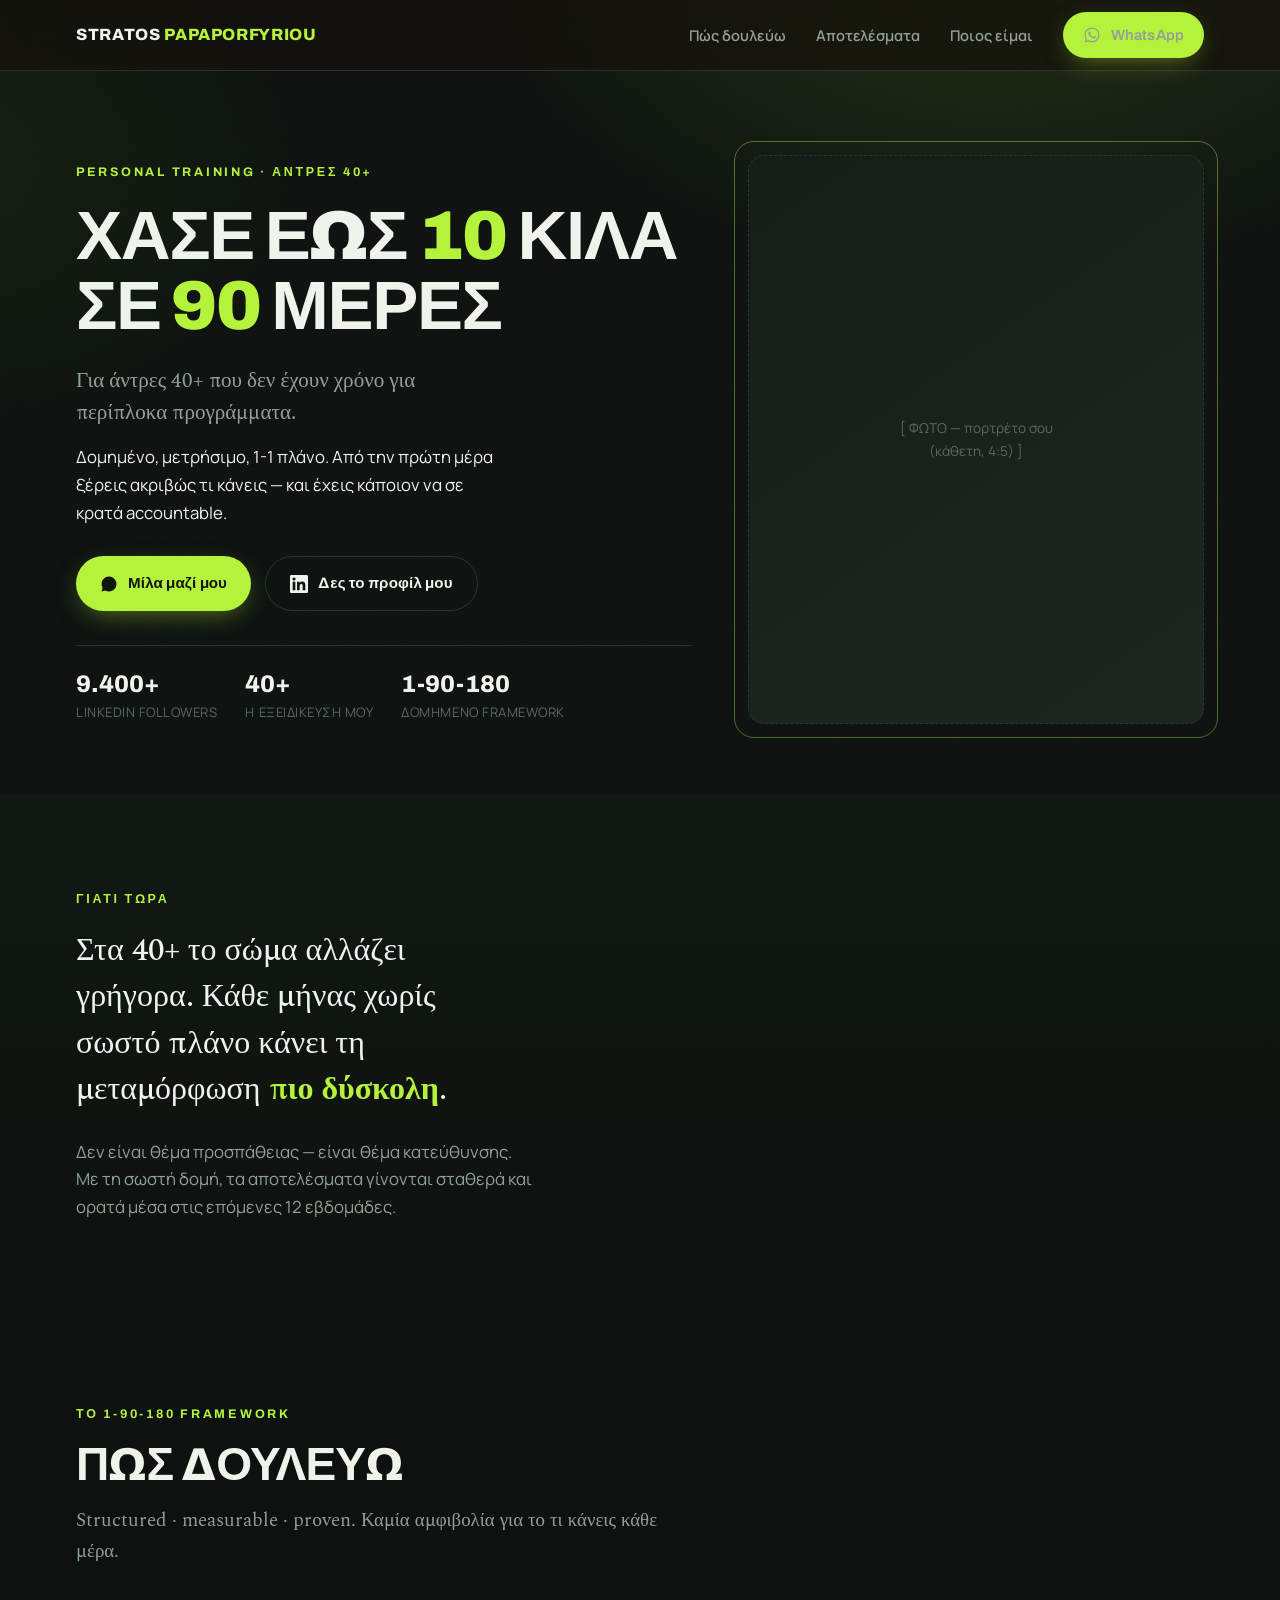
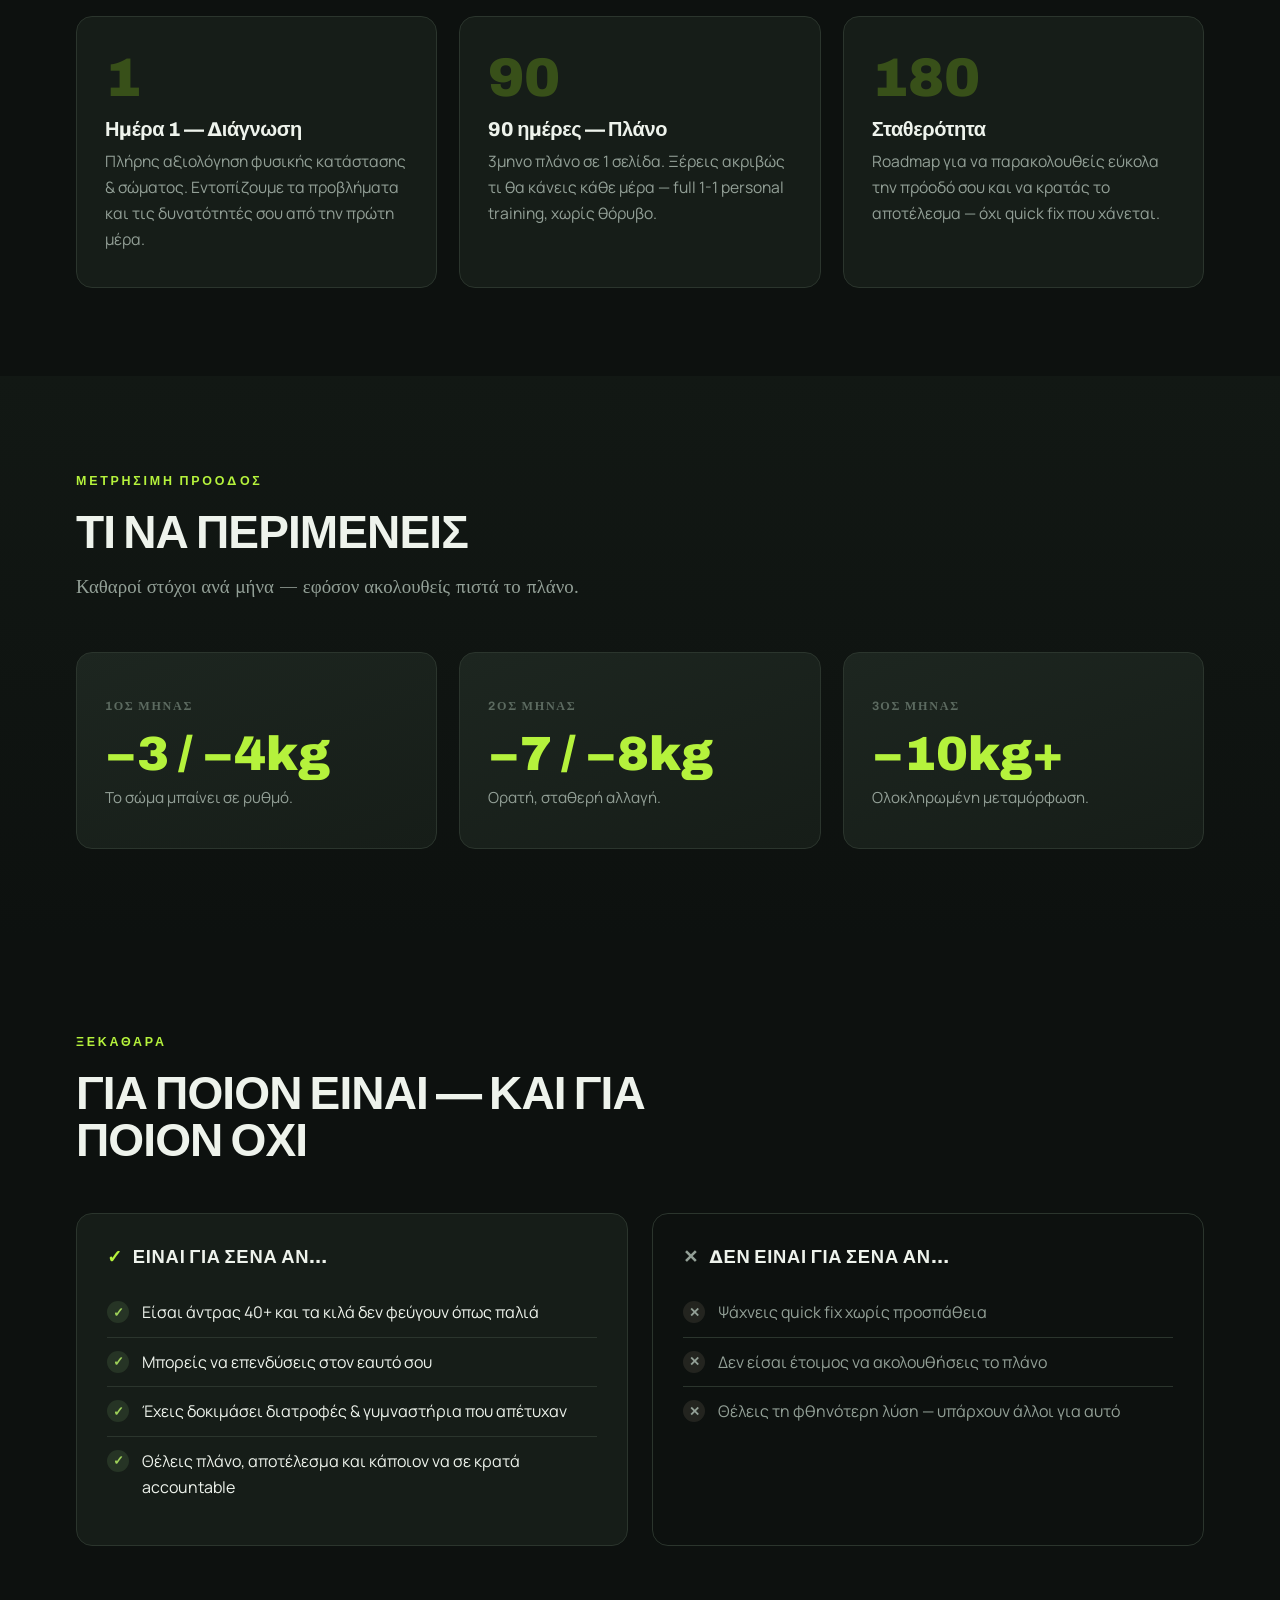
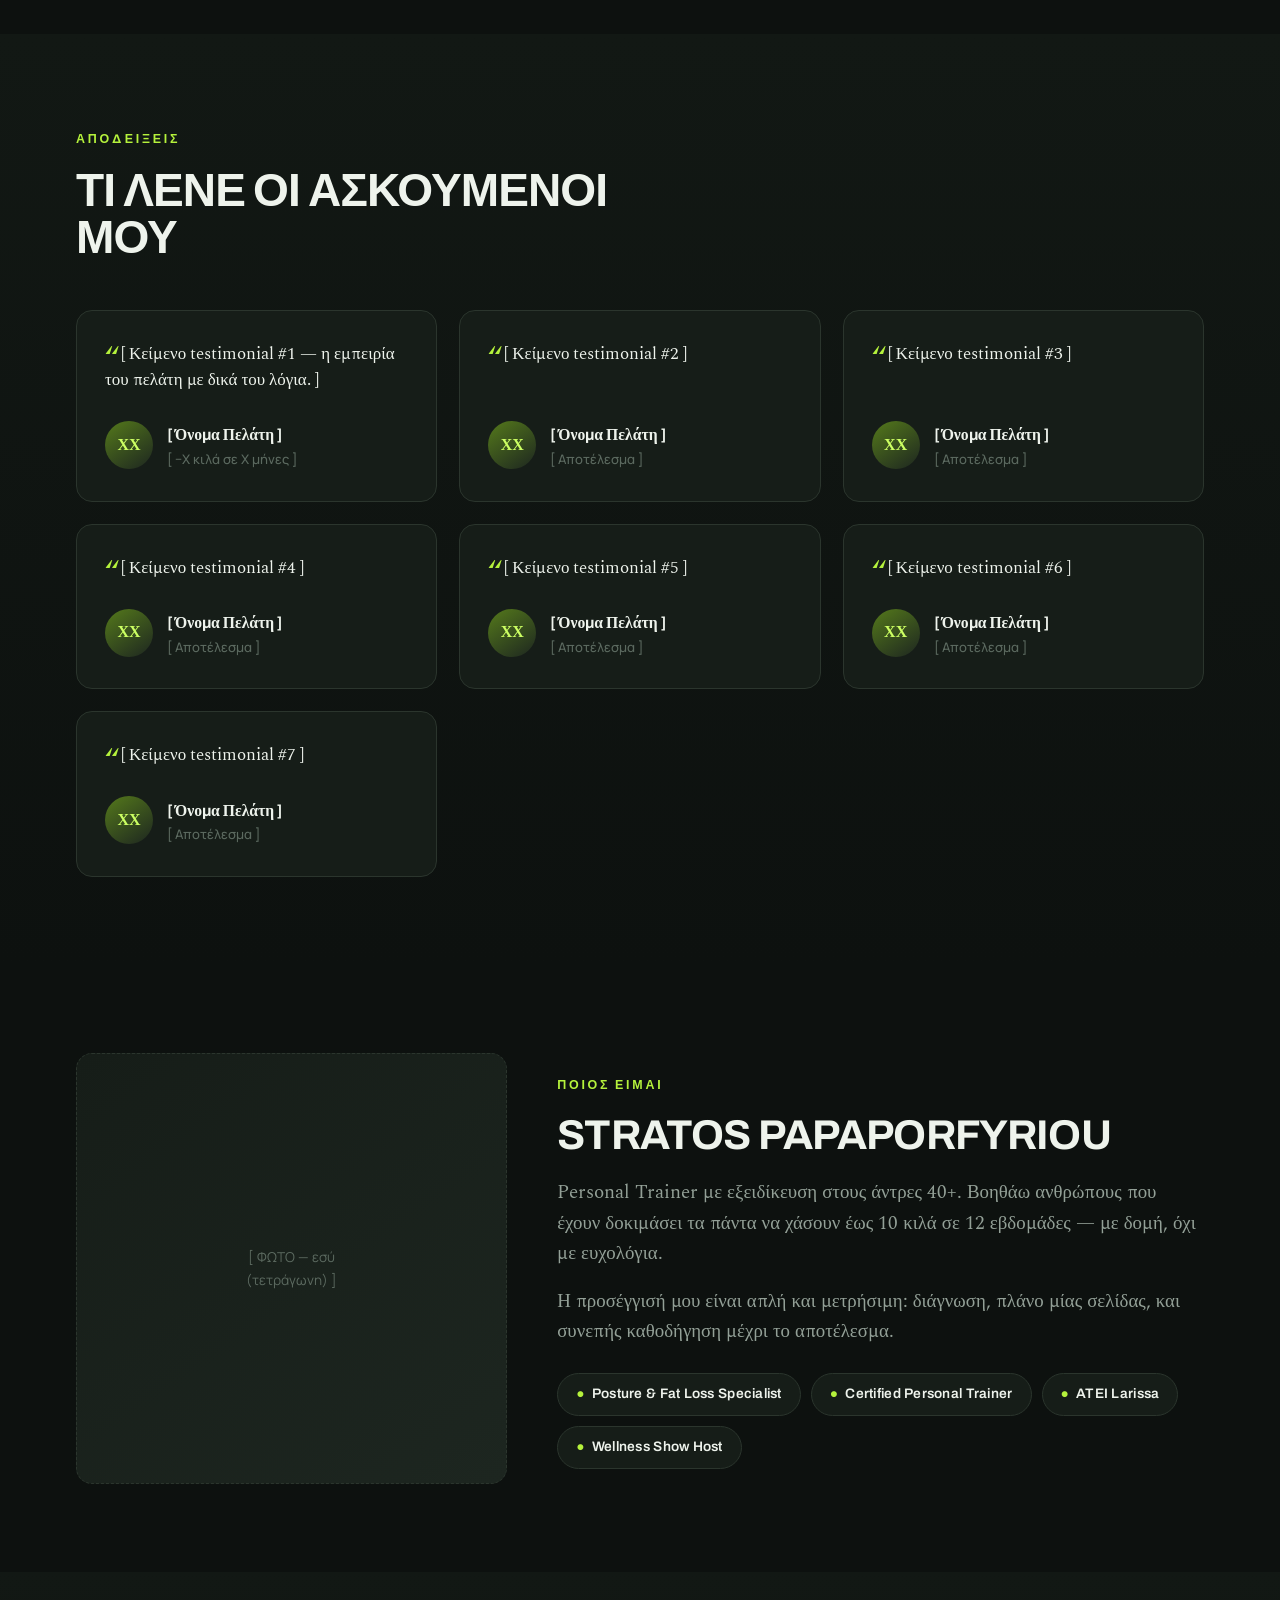
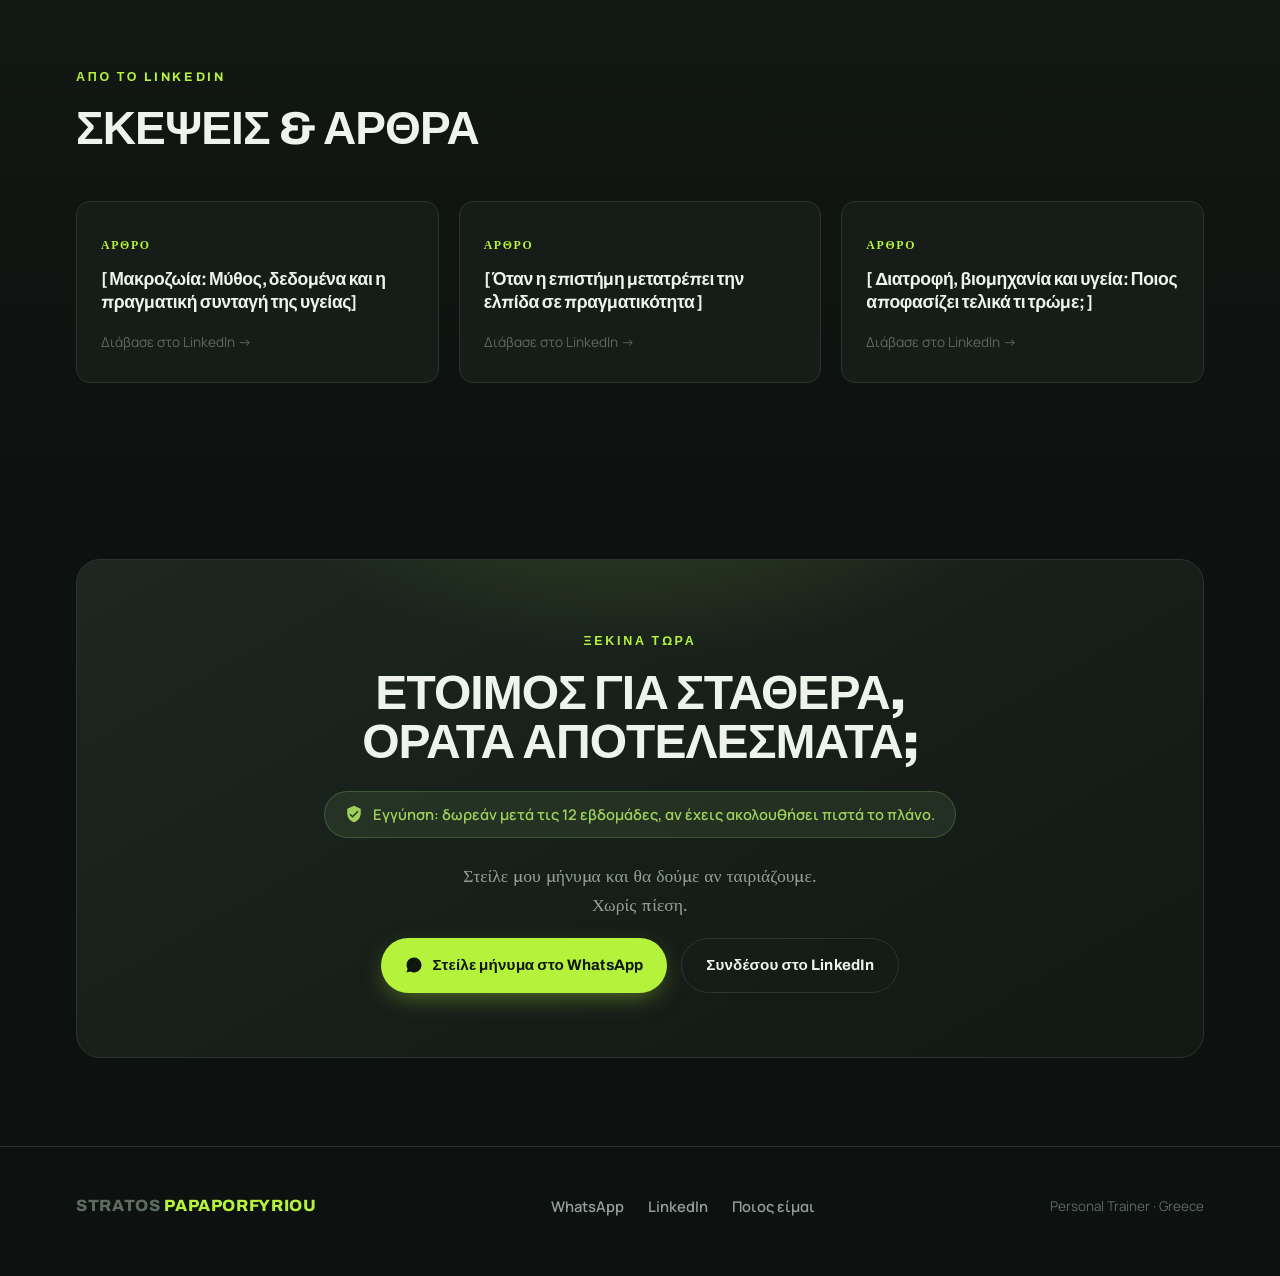
==== home.html @ 7ca4ef4c "Create home.html" ====
<!DOCTYPE html>
<html lang="el">
<head>
<meta charset="UTF-8" />
<meta name="viewport" content="width=device-width, initial-scale=1.0" />
<title>Stratos Papaporfyriou — Personal Trainer | Άντρες 40+</title>
<meta name="description" content="Personal Trainer για άντρες 40+. Χάσε έως 10 κιλά σε 90 ημέρες με δομημένο, μετρήσιμο πλάνο 1-1. Posture & Fat Loss Specialist." />

<!--
  ╔══════════════════════════════════════════════════════════════════╗
  ║  ΟΔΗΓΙΕΣ ΣΥΜΠΛΗΡΩΣΗΣ — διάβασέ τες πριν ανεβάσεις το site          ║
  ╠══════════════════════════════════════════════════════════════════╣
  ║  1. WHATSAPP: άλλαξε τον αριθμό ΜΟΝΟ σε ένα σημείο, στη            ║
  ║     μεταβλητή WHATSAPP_NUMBER πιο κάτω στο <script>. Όλα τα        ║
  ║     κουμπιά ενημερώνονται αυτόματα.                                ║
  ║  2. ΦΩΤΟΓΡΑΦΙΕΣ: ψάξε τα σχόλια "ΦΩΤΟ:" και αντικατέστησε τα      ║
  ║     placeholder <div> με <img src="το-αρχείο-σου.jpg">.           ║
  ║  3. TESTIMONIALS: ψάξε "TESTIMONIAL" και γέμισε όνομα + κείμενο   ║
  ║     + φωτό. Έχει 7 έτοιμα slots.                                   ║
  ║  4. ARTICLES: ψάξε "ARTICLE" και βάλε τίτλο + link προς LinkedIn.  ║
  ╚══════════════════════════════════════════════════════════════════╝
-->

<link rel="preconnect" href="https://fonts.googleapis.com" />
<link rel="preconnect" href="https://fonts.gstatic.com" crossorigin />
<link href="https://fonts.googleapis.com/css2?family=Archivo:wght@500;600;700;800;900&family=Manrope:wght@400;500;600;700&family=Spectral:ital,wght@0,500;0,600;1,500&display=swap" rel="stylesheet" />

<style>
:root{
  --bg:#0D110F;
  --bg-2:#121814;
  --surface:#161D18;
  --surface-2:#1D2620;
  --line:#2B352D;
  --text:#EEF3EC;
  --muted:#93A097;
  --muted-2:#5C6A60;
  --accent:#B5F23C;
  --accent-2:#CCFF63;
  --accent-deep:#557A1B;
  --accent-ink:#10160B;
  --ok:#9FD15A;
  --maxw:1180px;
}

*{box-sizing:border-box;margin:0;padding:0}
html{scroll-behavior:smooth}
body{
  background:var(--bg);
  color:var(--text);
  font-family:'Manrope',sans-serif;
  font-size:18px;
  line-height:1.65;
  -webkit-font-smoothing:antialiased;
  overflow-x:hidden;
}

/* subtle atmospheric texture */
body::before{
  content:"";
  position:fixed;inset:0;z-index:-2;
  background:
    radial-gradient(900px 600px at 78% -8%, rgba(181,242,60,.14), transparent 60%),
    radial-gradient(700px 500px at -5% 18%, rgba(85,122,27,.12), transparent 55%),
    var(--bg);
}
body::after{
  content:"";
  position:fixed;inset:0;z-index:-1;pointer-events:none;opacity:.035;
  background-image:url("data:image/svg+xml,%3Csvg xmlns='http://www.w3.org/2000/svg' width='120' height='120'%3E%3Cfilter id='n'%3E%3CfeTurbulence type='fractalNoise' baseFrequency='.9' numOctaves='3'/%3E%3C/filter%3E%3Crect width='100%25' height='100%25' filter='url(%23n)'/%3E%3C/svg%3E");
}

.wrap{max-width:var(--maxw);margin:0 auto;padding:0 26px}

h1,h2,h3{font-family:'Archivo',sans-serif;line-height:1.02;letter-spacing:-.02em}
.eyebrow{
  font-family:'Archivo',sans-serif;
  font-size:.78rem;font-weight:700;letter-spacing:.22em;text-transform:uppercase;
  color:var(--accent);display:inline-block;margin-bottom:18px;
}
.accent{color:var(--accent)}
.serif{font-family:'Spectral',serif;font-weight:500}

/* ---------- NAV ---------- */
nav{
  position:sticky;top:0;z-index:50;
  backdrop-filter:saturate(140%) blur(14px);
  background:rgba(21,17,13,.72);
  border-bottom:1px solid var(--line);
}
.nav-inner{display:flex;align-items:center;justify-content:space-between;height:70px}
.brand{font-family:'Archivo',sans-serif;font-weight:800;font-size:1.02rem;letter-spacing:.04em;text-transform:uppercase}
.brand span{color:var(--accent)}
.nav-links{display:flex;gap:30px;align-items:center}
.nav-links a{color:var(--muted);text-decoration:none;font-size:.92rem;font-weight:600;transition:color .2s}
.nav-links a:hover{color:var(--text)}

.btn{
  display:inline-flex;align-items:center;gap:10px;
  font-family:'Archivo',sans-serif;font-weight:700;font-size:.95rem;letter-spacing:.01em;
  padding:14px 24px;border-radius:999px;text-decoration:none;cursor:pointer;border:none;
  transition:transform .18s ease, box-shadow .18s ease, background .2s;
}
.btn-primary{background:var(--accent);color:var(--accent-ink);box-shadow:0 8px 26px -8px rgba(181,242,60,.5)}
.btn-primary:hover{transform:translateY(-2px);box-shadow:0 14px 34px -8px rgba(181,242,60,.65);background:var(--accent-2)}
.btn-ghost{background:transparent;color:var(--text);border:1px solid var(--line)}
.btn-ghost:hover{border-color:var(--accent);color:var(--accent)}
.btn svg{width:18px;height:18px;flex:none}
.nav-cta{padding:11px 20px}
@media(max-width:820px){.nav-links a:not(.nav-cta){display:none}}

/* ---------- HERO ---------- */
.hero{padding:84px 0 70px;position:relative}
.hero-grid{display:grid;grid-template-columns:1.15fr .85fr;gap:56px;align-items:center}
.hero h1{font-size:clamp(2.6rem,5.4vw,4.5rem);font-weight:900;text-transform:uppercase}
.hero h1 .num{color:var(--accent);font-style:normal}
.hero-sub{font-family:'Spectral',serif;font-size:1.32rem;color:var(--muted);margin:24px 0 14px;max-width:34ch;line-height:1.5}
.hero-line{color:var(--text);font-size:1.05rem;max-width:42ch;margin-bottom:30px}
.hero-ctas{display:flex;gap:14px;flex-wrap:wrap;margin-bottom:34px}
.trust{display:flex;gap:28px;flex-wrap:wrap;padding-top:26px;border-top:1px solid var(--line)}
.trust div{display:flex;flex-direction:column}
.trust b{font-family:'Archivo',sans-serif;font-size:1.5rem;font-weight:800;color:var(--text);line-height:1}
.trust small{color:var(--muted-2);font-size:.82rem;letter-spacing:.04em;text-transform:uppercase;margin-top:6px}

/* ΦΩΤΟ: hero portrait — αντικατέστησε το .photo div με <img class="hero-photo" src="..."> */
.hero-photo-frame{position:relative}
.hero-photo-frame::before{
  content:"";position:absolute;inset:-14px;border:1px solid var(--accent);border-radius:20px;opacity:.4;
}
.photo{
  width:100%;aspect-ratio:4/5;border-radius:16px;overflow:hidden;
  background:linear-gradient(145deg,var(--surface),var(--surface-2));
  border:1px dashed var(--line);
  display:flex;align-items:center;justify-content:center;text-align:center;color:var(--muted-2);
  font-size:.85rem;padding:20px;position:relative;
}
.hero-photo{width:100%;aspect-ratio:4/5;object-fit:cover;border-radius:16px;display:block}
@media(max-width:860px){.hero-grid{grid-template-columns:1fr;gap:40px}.hero-photo-frame{max-width:380px;margin:0 auto}}

/* ---------- SECTION SHELL ---------- */
section{padding:88px 0;position:relative}
.section-head{max-width:620px;margin-bottom:48px}
.section-head h2{font-size:clamp(2rem,3.6vw,2.9rem);font-weight:800;text-transform:uppercase}
.section-head p{color:var(--muted);margin-top:16px;font-family:'Spectral',serif;font-size:1.18rem}
.alt{background:linear-gradient(180deg,var(--bg-2),var(--bg))}

/* ---------- PROBLEM ---------- */
.problem{font-family:'Spectral',serif;font-size:clamp(1.4rem,2.6vw,2rem);font-weight:500;line-height:1.45;max-width:24ch}
.problem .accent{font-weight:600}
.problem-note{color:var(--muted);font-family:'Manrope';font-size:1.05rem;margin-top:24px;max-width:46ch}

/* ---------- FRAMEWORK ---------- */
.fw-grid{display:grid;grid-template-columns:repeat(3,1fr);gap:22px}
.fw-card{
  background:var(--surface);border:1px solid var(--line);border-radius:16px;padding:34px 28px;
  position:relative;overflow:hidden;transition:border-color .25s, transform .25s;
}
.fw-card:hover{border-color:var(--accent);transform:translateY(-4px)}
.fw-num{font-family:'Archivo';font-weight:900;font-size:3.4rem;color:var(--accent-deep);line-height:1;opacity:.55}
.fw-card h3{font-size:1.25rem;font-weight:800;margin:14px 0 10px}
.fw-card p{color:var(--muted);font-size:.98rem}
@media(max-width:760px){.fw-grid{grid-template-columns:1fr}}

/* ---------- MILESTONES ---------- */
.miles{display:grid;grid-template-columns:repeat(3,1fr);gap:22px}
.mile{
  background:linear-gradient(160deg,var(--surface-2),var(--surface));
  border:1px solid var(--line);border-radius:16px;padding:36px 28px;text-align:left;
}
.mile small{color:var(--muted-2);text-transform:uppercase;letter-spacing:.14em;font-size:.76rem;font-weight:700;font-family:'Archivo'}
.mile b{display:block;font-family:'Archivo';font-weight:900;font-size:3rem;color:var(--accent);margin:12px 0 4px;line-height:1}
.mile span{color:var(--muted);font-size:.95rem}
@media(max-width:760px){.miles{grid-template-columns:1fr}}

/* ---------- FIT COLUMNS ---------- */
.fit-grid{display:grid;grid-template-columns:1fr 1fr;gap:24px}
.fit-card{background:var(--surface);border:1px solid var(--line);border-radius:16px;padding:34px 30px}
.fit-card.no{background:transparent}
.fit-card h3{font-size:1.15rem;font-weight:800;text-transform:uppercase;letter-spacing:.04em;margin-bottom:22px;display:flex;align-items:center;gap:10px}
.fit-card ul{list-style:none}
.fit-card li{display:flex;gap:13px;align-items:flex-start;padding:11px 0;border-bottom:1px solid var(--line);color:var(--text);font-size:1rem}
.fit-card li:last-child{border-bottom:none}
.tick,.cross{flex:none;width:22px;height:22px;border-radius:50%;display:grid;place-items:center;font-weight:800;font-size:.8rem;margin-top:2px}
.tick{background:rgba(127,176,106,.16);color:var(--ok)}
.cross{background:rgba(168,154,135,.14);color:var(--muted)}
.fit-card.no li{color:var(--muted)}
@media(max-width:760px){.fit-grid{grid-template-columns:1fr}}

/* ---------- TESTIMONIALS ---------- */
.tst-grid{display:grid;grid-template-columns:repeat(3,1fr);gap:22px}
.tst{background:var(--surface);border:1px solid var(--line);border-radius:16px;padding:30px 28px;display:flex;flex-direction:column;gap:18px}
.tst .quote{font-family:'Spectral',serif;font-size:1.06rem;line-height:1.55;color:var(--text)}
.tst .quote::before{content:"“";color:var(--accent);font-family:'Spectral',serif;font-size:2rem;line-height:0;margin-right:2px;vertical-align:-.35em}
.tst .person{display:flex;align-items:center;gap:14px;margin-top:auto;padding-top:8px}
/* ΦΩΤΟ: testimonial avatar — αντικατέστησε .avatar div με <img class="avatar" src="..."> */
.avatar{width:48px;height:48px;border-radius:50%;flex:none;background:linear-gradient(145deg,var(--accent-deep),var(--surface-2));display:grid;place-items:center;font-family:'Archivo';font-weight:800;color:var(--accent-2);font-size:1rem;overflow:hidden}
img.avatar{object-fit:cover}
.tst .person b{font-family:'Archivo';font-weight:700;font-size:.98rem}
.tst .person span{display:block;color:var(--muted-2);font-size:.82rem;font-weight:500}
@media(max-width:880px){.tst-grid{grid-template-columns:1fr 1fr}}
@media(max-width:600px){.tst-grid{grid-template-columns:1fr}}

/* ---------- ABOUT ---------- */
.about-grid{display:grid;grid-template-columns:.8fr 1.2fr;gap:50px;align-items:center}
.about-grid .photo{aspect-ratio:1/1}
.about-photo{width:100%;aspect-ratio:1/1;object-fit:cover;border-radius:16px;display:block}
.about p{color:var(--muted);font-family:'Spectral',serif;font-size:1.18rem;line-height:1.6;margin-bottom:18px}
.creds{display:flex;flex-wrap:wrap;gap:10px;margin-top:26px}
.cred{background:var(--surface);border:1px solid var(--line);border-radius:999px;padding:9px 18px;font-size:.86rem;font-weight:600;color:var(--text);font-family:'Archivo';letter-spacing:.02em}
.cred .accent{margin-right:7px}
@media(max-width:860px){.about-grid{grid-template-columns:1fr;gap:34px}.about-grid .photo{max-width:340px}}

/* ---------- ARTICLES ---------- */
.art-grid{display:grid;grid-template-columns:repeat(3,1fr);gap:20px}
.art{display:block;background:var(--surface);border:1px solid var(--line);border-radius:14px;padding:26px 24px;text-decoration:none;color:var(--text);transition:border-color .2s,transform .2s}
.art:hover{border-color:var(--accent);transform:translateY(-3px)}
.art small{color:var(--accent);font-family:'Archivo';font-weight:700;font-size:.74rem;text-transform:uppercase;letter-spacing:.14em}
.art h3{font-size:1.1rem;font-weight:700;margin:12px 0 0;line-height:1.3}
.art .read{color:var(--muted-2);font-size:.85rem;margin-top:16px;display:inline-flex;gap:6px;align-items:center}
@media(max-width:760px){.art-grid{grid-template-columns:1fr}}

/* ---------- CTA / GUARANTEE ---------- */
.cta{background:linear-gradient(150deg,var(--surface-2),var(--bg-2));border:1px solid var(--line);border-radius:24px;padding:64px 48px;text-align:center;position:relative;overflow:hidden}
.cta::before{content:"";position:absolute;inset:0;background:radial-gradient(600px 300px at 50% -20%,rgba(181,242,60,.16),transparent 65%)}
.cta>*{position:relative}
.cta h2{font-size:clamp(2rem,4vw,3rem);font-weight:900;text-transform:uppercase;max-width:18ch;margin:0 auto}
.guarantee{display:inline-flex;align-items:center;gap:10px;background:rgba(127,176,106,.12);border:1px solid rgba(127,176,106,.3);color:var(--ok);padding:10px 20px;border-radius:999px;font-size:.92rem;font-weight:600;margin:24px 0}
.cta-ctas{display:flex;gap:14px;justify-content:center;flex-wrap:wrap;margin-top:18px}

/* ---------- FOOTER ---------- */
footer{border-top:1px solid var(--line);padding:46px 0 56px;color:var(--muted-2)}
.foot-inner{display:flex;justify-content:space-between;align-items:center;gap:24px;flex-wrap:wrap}
.foot-inner a{color:var(--muted);text-decoration:none;font-weight:600;font-size:.92rem}
.foot-inner a:hover{color:var(--accent)}
.foot-links{display:flex;gap:24px;flex-wrap:wrap}

/* ---------- REVEAL ANIM ---------- */
.reveal{opacity:0;transform:translateY(26px);transition:opacity .7s cubic-bezier(.2,.7,.2,1),transform .7s cubic-bezier(.2,.7,.2,1)}
.reveal.in{opacity:1;transform:none}
@media(prefers-reduced-motion:reduce){.reveal{opacity:1;transform:none;transition:none}}
</style>
</head>
<body>

<!-- ===================== NAV ===================== -->
<nav>
  <div class="wrap nav-inner">
    <div class="brand">STRATOS <span>PAPAPORFYRIOU</span></div>
    <div class="nav-links">
      <a href="#framework">Πώς δουλεύω</a>
      <a href="#results">Αποτελέσματα</a>
      <a href="#about">Ποιος είμαι</a>
      <a class="btn btn-primary nav-cta" data-wa href="#">
        <svg viewBox="0 0 24 24" fill="currentColor"><path d="M12.04 2C6.58 2 2.13 6.45 2.13 11.91c0 1.75.46 3.45 1.32 4.95L2 22l5.25-1.38a9.9 9.9 0 0 0 4.79 1.22h.01c5.46 0 9.91-4.45 9.91-9.91 0-2.65-1.03-5.14-2.9-7.01A9.82 9.82 0 0 0 12.04 2Zm0 18.13c-1.48 0-2.93-.4-4.19-1.15l-.3-.18-3.12.82.83-3.04-.2-.31a8.23 8.23 0 0 1-1.26-4.38c0-4.54 3.7-8.24 8.24-8.24 2.2 0 4.27.86 5.82 2.42a8.18 8.18 0 0 1 2.41 5.83c0 4.54-3.69 8.24-8.23 8.24Zm4.52-6.16c-.25-.12-1.47-.72-1.69-.81-.23-.08-.39-.12-.56.13-.16.25-.64.81-.79.97-.14.17-.29.19-.54.06-.25-.12-1.05-.39-1.99-1.23-.74-.66-1.23-1.47-1.38-1.72-.14-.25-.01-.38.11-.51.11-.11.25-.29.37-.43.13-.14.17-.25.25-.41.08-.17.04-.31-.02-.43-.06-.12-.56-1.34-.76-1.84-.2-.48-.4-.42-.56-.42l-.48-.01c-.16 0-.43.06-.66.31-.22.25-.86.85-.86 2.07 0 1.22.89 2.4 1.01 2.56.12.17 1.75 2.67 4.23 3.74.59.26 1.05.41 1.41.52.59.19 1.13.16 1.56.1.48-.07 1.47-.6 1.68-1.18.21-.58.21-1.07.14-1.18-.06-.1-.22-.16-.47-.28Z"/></svg>
        WhatsApp
      </a>
    </div>
  </div>
</nav>

<!-- ===================== HERO ===================== -->
<header class="hero">
  <div class="wrap hero-grid">
    <div class="reveal">
      <span class="eyebrow">Personal Training · Άντρες 40+</span>
      <h1>Χάσε έως <span class="num">10</span> κιλά<br>σε <span class="num">90</span> μέρες</h1>
      <p class="hero-sub">Για άντρες 40+ που δεν έχουν χρόνο για περίπλοκα προγράμματα.</p>
      <p class="hero-line">Δομημένο, μετρήσιμο, 1-1 πλάνο. Από την πρώτη μέρα ξέρεις ακριβώς τι κάνεις — και έχεις κάποιον να σε κρατά accountable.</p>
      <div class="hero-ctas">
        <a class="btn btn-primary" data-wa href="#">
          <svg viewBox="0 0 24 24" fill="currentColor"><path d="M12.04 2C6.58 2 2.13 6.45 2.13 11.91c0 1.75.46 3.45 1.32 4.95L2 22l5.25-1.38a9.9 9.9 0 0 0 4.79 1.22h.01c5.46 0 9.91-4.45 9.91-9.91 0-2.65-1.03-5.14-2.9-7.01A9.82 9.82 0 0 0 12.04 2Z"/></svg>
          Μίλα μαζί μου
        </a>
        <a class="btn btn-ghost" href="https://www.linkedin.com/in/stratos-papaporfyriou-bb326b244/" target="_blank" rel="noopener">
          <svg viewBox="0 0 24 24" fill="currentColor"><path d="M20.45 20.45h-3.56v-5.57c0-1.33-.02-3.04-1.85-3.04-1.85 0-2.14 1.45-2.14 2.94v5.67H9.35V9h3.41v1.56h.05c.48-.9 1.64-1.85 3.37-1.85 3.6 0 4.27 2.37 4.27 5.45v6.29ZM5.34 7.43a2.06 2.06 0 1 1 0-4.13 2.06 2.06 0 0 1 0 4.13ZM7.12 20.45H3.56V9h3.56v11.45ZM22.22 0H1.77C.79 0 0 .77 0 1.72v20.55C0 23.23.79 24 1.77 24h20.45c.98 0 1.78-.77 1.78-1.73V1.72C24 .77 23.2 0 22.22 0Z"/></svg>
          Δες το προφίλ μου
        </a>
      </div>
      <div class="trust">
        <div><b>9.400+</b><small>LinkedIn followers</small></div>
        <div><b>40+</b><small>Η εξειδίκευσή μου</small></div>
        <div><b>1-90-180</b><small>Δομημένο framework</small></div>
      </div>
    </div>
    <div class="reveal hero-photo-frame">
      <!-- ΦΩΤΟ: πορτρέτο hero. Αντικατέστησε ΟΛΟ το div παρακάτω με:
           <img class="hero-photo" src="stratos-hero.jpg" alt="Stratos Papaporfyriou"> -->
      <div class="photo">[ ΦΩΤΟ — πορτρέτο σου<br>(κάθετη, 4:5) ]</div>
    </div>
  </div>
</header>

<!-- ===================== PROBLEM ===================== -->
<section class="alt">
  <div class="wrap reveal">
    <span class="eyebrow">Γιατί τώρα</span>
    <p class="problem">Στα 40+ το σώμα αλλάζει γρήγορα. Κάθε μήνας χωρίς σωστό πλάνο κάνει τη μεταμόρφωση <span class="accent">πιο δύσκολη</span>.</p>
    <p class="problem-note">Δεν είναι θέμα προσπάθειας — είναι θέμα κατεύθυνσης. Με τη σωστή δομή, τα αποτελέσματα γίνονται σταθερά και ορατά μέσα στις επόμενες 12 εβδομάδες.</p>
  </div>
</section>

<!-- ===================== FRAMEWORK ===================== -->
<section id="framework">
  <div class="wrap">
    <div class="section-head reveal">
      <span class="eyebrow">Το 1-90-180 Framework</span>
      <h2>Πώς δουλεύω</h2>
      <p>Structured · measurable · proven. Καμία αμφιβολία για το τι κάνεις κάθε μέρα.</p>
    </div>
    <div class="fw-grid">
      <div class="fw-card reveal">
        <div class="fw-num">1</div>
        <h3>Ημέρα 1 — Διάγνωση</h3>
        <p>Πλήρης αξιολόγηση φυσικής κατάστασης & σώματος. Εντοπίζουμε τα προβλήματα και τις δυνατότητές σου από την πρώτη μέρα.</p>
      </div>
      <div class="fw-card reveal">
        <div class="fw-num">90</div>
        <h3>90 ημέρες — Πλάνο</h3>
        <p>3μηνο πλάνο σε 1 σελίδα. Ξέρεις ακριβώς τι θα κάνεις κάθε μέρα — full 1-1 personal training, χωρίς θόρυβο.</p>
      </div>
      <div class="fw-card reveal">
        <div class="fw-num">180</div>
        <h3>Σταθερότητα</h3>
        <p>Roadmap για να παρακολουθείς εύκολα την πρόοδό σου και να κρατάς το αποτέλεσμα — όχι quick fix που χάνεται.</p>
      </div>
    </div>
  </div>
</section>

<!-- ===================== MILESTONES ===================== -->
<section id="results" class="alt">
  <div class="wrap">
    <div class="section-head reveal">
      <span class="eyebrow">Μετρήσιμη πρόοδος</span>
      <h2>Τι να περιμένεις</h2>
      <p>Καθαροί στόχοι ανά μήνα — εφόσον ακολουθείς πιστά το πλάνο.</p>
    </div>
    <div class="miles">
      <div class="mile reveal"><small>1ος Μήνας</small><b>−3 / −4kg</b><span>Το σώμα μπαίνει σε ρυθμό.</span></div>
      <div class="mile reveal"><small>2ος Μήνας</small><b>−7 / −8kg</b><span>Ορατή, σταθερή αλλαγή.</span></div>
      <div class="mile reveal"><small>3ος Μήνας</small><b>−10kg+</b><span>Ολοκληρωμένη μεταμόρφωση.</span></div>
    </div>
  </div>
</section>

<!-- ===================== FIT / NOT FIT ===================== -->
<section>
  <div class="wrap">
    <div class="section-head reveal">
      <span class="eyebrow">Ξεκάθαρα</span>
      <h2>Για ποιον είναι — και για ποιον όχι</h2>
    </div>
    <div class="fit-grid">
      <div class="fit-card reveal">
        <h3><span class="accent">✓</span> Είναι για σένα αν…</h3>
        <ul>
          <li><span class="tick">✓</span> Είσαι άντρας 40+ και τα κιλά δεν φεύγουν όπως παλιά</li>
          <li><span class="tick">✓</span> Μπορείς να επενδύσεις στον εαυτό σου</li>
          <li><span class="tick">✓</span> Έχεις δοκιμάσει διατροφές & γυμναστήρια που απέτυχαν</li>
          <li><span class="tick">✓</span> Θέλεις πλάνο, αποτέλεσμα και κάποιον να σε κρατά accountable</li>
        </ul>
      </div>
      <div class="fit-card no reveal">
        <h3><span style="color:var(--muted)">✕</span> Δεν είναι για σένα αν…</h3>
        <ul>
          <li><span class="cross">✕</span> Ψάχνεις quick fix χωρίς προσπάθεια</li>
          <li><span class="cross">✕</span> Δεν είσαι έτοιμος να ακολουθήσεις το πλάνο</li>
          <li><span class="cross">✕</span> Θέλεις τη φθηνότερη λύση — υπάρχουν άλλοι για αυτό</li>
        </ul>
      </div>
    </div>
  </div>
</section>

<!-- ===================== TESTIMONIALS ===================== -->
<section class="alt">
  <div class="wrap">
    <div class="section-head reveal">
      <span class="eyebrow">Αποδείξεις</span>
      <h2>Τι λένε οι ασκούμενοί μου</h2>
    </div>
    <div class="tst-grid">

      <!-- TESTIMONIAL 1 -->
      <div class="tst reveal">
        <p class="quote">[ Κείμενο testimonial #1 — η εμπειρία του πελάτη με δικά του λόγια. ]</p>
        <div class="person">
          <!-- ΦΩΤΟ: <img class="avatar" src="pelatis1.jpg" alt=""> · αλλιώς μένουν τα αρχικά -->
          <div class="avatar">ΧΧ</div>
          <div><b>[ Όνομα Πελάτη ]</b><span>[ −Χ κιλά σε Χ μήνες ]</span></div>
        </div>
      </div>

      <!-- TESTIMONIAL 2 -->
      <div class="tst reveal">
        <p class="quote">[ Κείμενο testimonial #2 ]</p>
        <div class="person">
          <div class="avatar">ΧΧ</div>
          <div><b>[ Όνομα Πελάτη ]</b><span>[ Αποτέλεσμα ]</span></div>
        </div>
      </div>

      <!-- TESTIMONIAL 3 -->
      <div class="tst reveal">
        <p class="quote">[ Κείμενο testimonial #3 ]</p>
        <div class="person">
          <div class="avatar">ΧΧ</div>
          <div><b>[ Όνομα Πελάτη ]</b><span>[ Αποτέλεσμα ]</span></div>
        </div>
      </div>

      <!-- TESTIMONIAL 4 -->
      <div class="tst reveal">
        <p class="quote">[ Κείμενο testimonial #4 ]</p>
        <div class="person">
          <div class="avatar">ΧΧ</div>
          <div><b>[ Όνομα Πελάτη ]</b><span>[ Αποτέλεσμα ]</span></div>
        </div>
      </div>

      <!-- TESTIMONIAL 5 -->
      <div class="tst reveal">
        <p class="quote">[ Κείμενο testimonial #5 ]</p>
        <div class="person">
          <div class="avatar">ΧΧ</div>
          <div><b>[ Όνομα Πελάτη ]</b><span>[ Αποτέλεσμα ]</span></div>
        </div>
      </div>

      <!-- TESTIMONIAL 6 -->
      <div class="tst reveal">
        <p class="quote">[ Κείμενο testimonial #6 ]</p>
        <div class="person">
          <div class="avatar">ΧΧ</div>
          <div><b>[ Όνομα Πελάτη ]</b><span>[ Αποτέλεσμα ]</span></div>
        </div>
      </div>

      <!-- TESTIMONIAL 7 — (διέγραψε αυτό το block αν έχεις μόνο 6) -->
      <div class="tst reveal">
        <p class="quote">[ Κείμενο testimonial #7 ]</p>
        <div class="person">
          <div class="avatar">ΧΧ</div>
          <div><b>[ Όνομα Πελάτη ]</b><span>[ Αποτέλεσμα ]</span></div>
        </div>
      </div>

    </div>
  </div>
</section>

<!-- ===================== ABOUT ===================== -->
<section id="about">
  <div class="wrap about about-grid">
    <div class="reveal">
      <!-- ΦΩΤΟ: <img class="about-photo" src="stratos-about.jpg" alt="Stratos Papaporfyriou"> -->
      <div class="photo" style="aspect-ratio:1/1">[ ΦΩΤΟ — εσύ<br>(τετράγωνη) ]</div>
    </div>
    <div class="reveal">
      <span class="eyebrow">Ποιος είμαι</span>
      <h2 style="font-size:clamp(1.8rem,3.4vw,2.6rem);text-transform:uppercase;margin-bottom:22px">Stratos Papaporfyriou</h2>
      <p>Personal Trainer με εξειδίκευση στους άντρες 40+. Βοηθάω ανθρώπους που έχουν δοκιμάσει τα πάντα να χάσουν έως 10 κιλά σε 12 εβδομάδες — με δομή, όχι με ευχολόγια.</p>
      <p>Η προσέγγισή μου είναι απλή και μετρήσιμη: διάγνωση, πλάνο μίας σελίδας, και συνεπής καθοδήγηση μέχρι το αποτέλεσμα.</p>
      <div class="creds">
        <div class="cred"><span class="accent">●</span>Posture &amp; Fat Loss Specialist</div>
        <div class="cred"><span class="accent">●</span>Certified Personal Trainer</div>
        <div class="cred"><span class="accent">●</span>ATEI Larissa</div>
        <div class="cred"><span class="accent">●</span>Wellness Show Host</div>
      </div>
    </div>
  </div>
</section>

<!-- ===================== ARTICLES (προαιρετικό) =====================
     Αν δεν θέλεις articles, διέγραψε όλο αυτό το <section>. -->
<section class="alt">
  <div class="wrap">
    <div class="section-head reveal">
      <span class="eyebrow">Από το LinkedIn</span>
      <h2>Σκέψεις &amp; άρθρα</h2>
    </div>
    <div class="art-grid">
      <!-- ARTICLE 1 -->
      <a class="art reveal" href="https://www.linkedin.com/feed/update/urn:li:activity:7480197736391151621/" target="_blank" rel="noopener">
        <small>Άρθρο</small>
        <h3>[ Μακροζωία: Μύθος, δεδομένα και η πραγματική συνταγή της υγείας]</h3>
        <span class="read">Διάβασε στο LinkedIn →</span>
      </a>
      <!-- ARTICLE 2 -->
      <a class="art reveal" href="https://www.linkedin.com/feed/update/urn:li:activity:7479472656107343872/" target="_blank" rel="noopener">
        <small>Άρθρο</small>
        <h3>[ Όταν η επιστήμη μετατρέπει την ελπίδα σε πραγματικότητα ]</h3>
        <span class="read">Διάβασε στο LinkedIn →</span>
      </a>
      <!-- ARTICLE 3 -->
      <a class="art reveal" href="https://www.linkedin.com/feed/update/urn:li:activity:7478802046092107778/" target="_blank" rel="noopener">
        <small>Άρθρο</small>
        <h3>[ Διατροφή, βιομηχανία και υγεία: Ποιος αποφασίζει τελικά τι τρώμε; ]</h3>
        <span class="read">Διάβασε στο LinkedIn →</span>
      </a>
    </div>
  </div>
</section>

<!-- ===================== CTA ===================== -->
<section>
  <div class="wrap reveal">
    <div class="cta">
      <span class="eyebrow">Ξεκίνα τώρα</span>
      <h2>Έτοιμος για σταθερά, ορατά αποτελέσματα;</h2>
      <div class="guarantee">
        <svg width="18" height="18" viewBox="0 0 24 24" fill="currentColor"><path d="M12 1 3 5v6c0 5.55 3.84 10.74 9 12 5.16-1.26 9-6.45 9-12V5l-9-4Zm-2 16-4-4 1.41-1.41L10 14.17l6.59-6.58L18 9l-8 8Z"/></svg>
        Εγγύηση: δωρεάν μετά τις 12 εβδομάδες, αν έχεις ακολουθήσει πιστά το πλάνο.
      </div>
      <p class="serif" style="color:var(--muted);max-width:40ch;margin:0 auto 4px;font-size:1.1rem">Στείλε μου μήνυμα και θα δούμε αν ταιριάζουμε. Χωρίς πίεση.</p>
      <div class="cta-ctas">
        <a class="btn btn-primary" data-wa href="#">
          <svg viewBox="0 0 24 24" fill="currentColor"><path d="M12.04 2C6.58 2 2.13 6.45 2.13 11.91c0 1.75.46 3.45 1.32 4.95L2 22l5.25-1.38a9.9 9.9 0 0 0 4.79 1.22h.01c5.46 0 9.91-4.45 9.91-9.91 0-2.65-1.03-5.14-2.9-7.01A9.82 9.82 0 0 0 12.04 2Z"/></svg>
          Στείλε μήνυμα στο WhatsApp
        </a>
        <a class="btn btn-ghost" href="https://www.linkedin.com/in/stratos-papaporfyriou-bb326b244/" target="_blank" rel="noopener">Συνδέσου στο LinkedIn</a>
      </div>
    </div>
  </div>
</section>

<!-- ===================== FOOTER ===================== -->
<footer>
  <div class="wrap foot-inner">
    <div class="brand">STRATOS <span>PAPAPORFYRIOU</span></div>
    <div class="foot-links">
      <a data-wa href="#">WhatsApp</a>
      <a href="https://www.linkedin.com/in/stratos-papaporfyriou-bb326b244/" target="_blank" rel="noopener">LinkedIn</a>
      <a href="#about">Ποιος είμαι</a>
    </div>
    <div style="font-size:.84rem">Personal Trainer · Greece</div>
  </div>
</footer>

<script>
/* ============================================================
   1. ΑΛΛΑΞΕ ΤΟΝ ΑΡΙΘΜΟ WHATSAPP ΕΔΩ (διεθνής μορφή, χωρίς + )
   π.χ. Ελλάδα: 30 + κινητό  ->  306900000000
   ============================================================ */
const WHATSAPP_NUMBER = "306900000000";
const WHATSAPP_TEXT   = "Γεια σου Στράτο! Είδα το site σου και θέλω να μάθω περισσότερα για το πρόγραμμα 90 ημερών.";

const waLink = "https://wa.me/" + WHATSAPP_NUMBER + "?text=" + encodeURIComponent(WHATSAPP_TEXT);
document.querySelectorAll("[data-wa]").forEach(a => a.setAttribute("href", waLink));

/* Scroll reveal */
const io = new IntersectionObserver((entries) => {
  entries.forEach((e, i) => {
    if (e.isIntersecting) { e.target.classList.add("in"); io.unobserve(e.target); }
  });
}, { threshold: 0.12 });
document.querySelectorAll(".reveal").forEach((el, i) => {
  el.style.transitionDelay = (Math.min(i % 3, 2) * 0.08) + "s";
  io.observe(el);
});
</script>
</body>
</html>
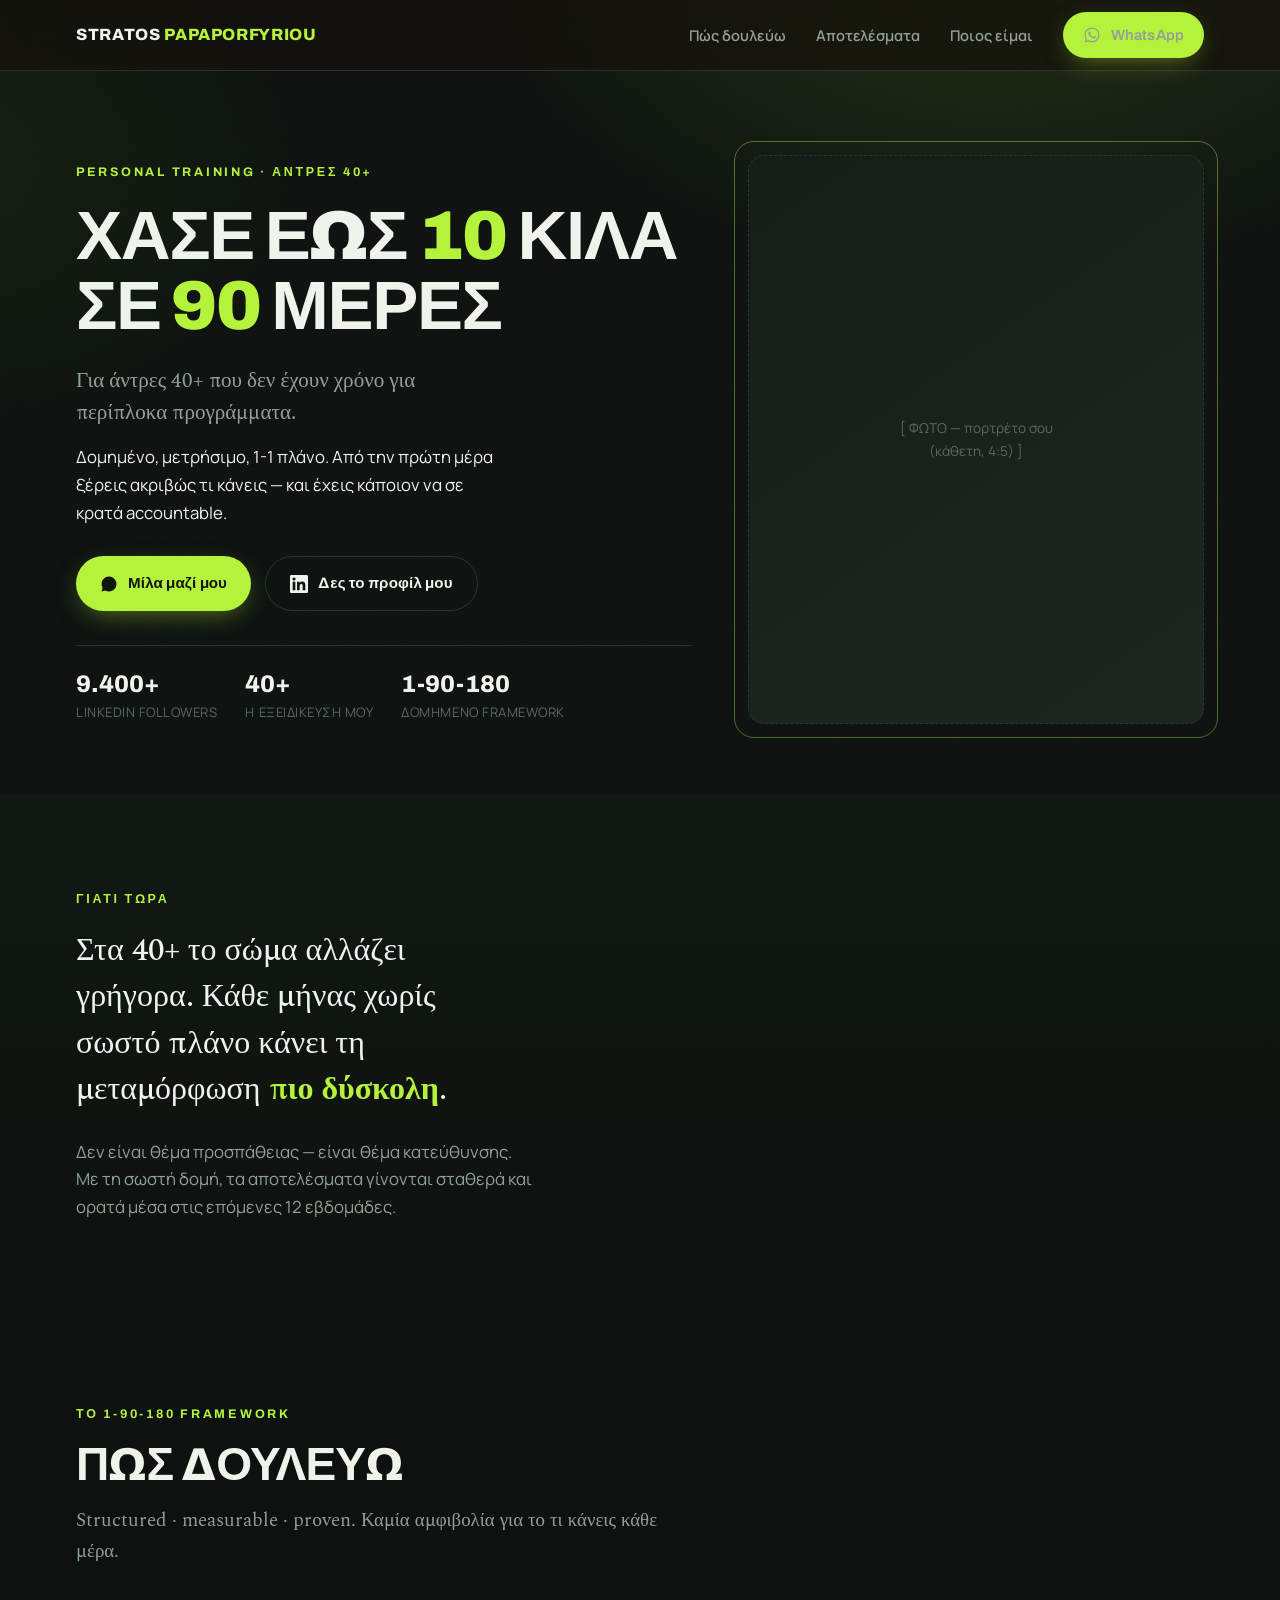
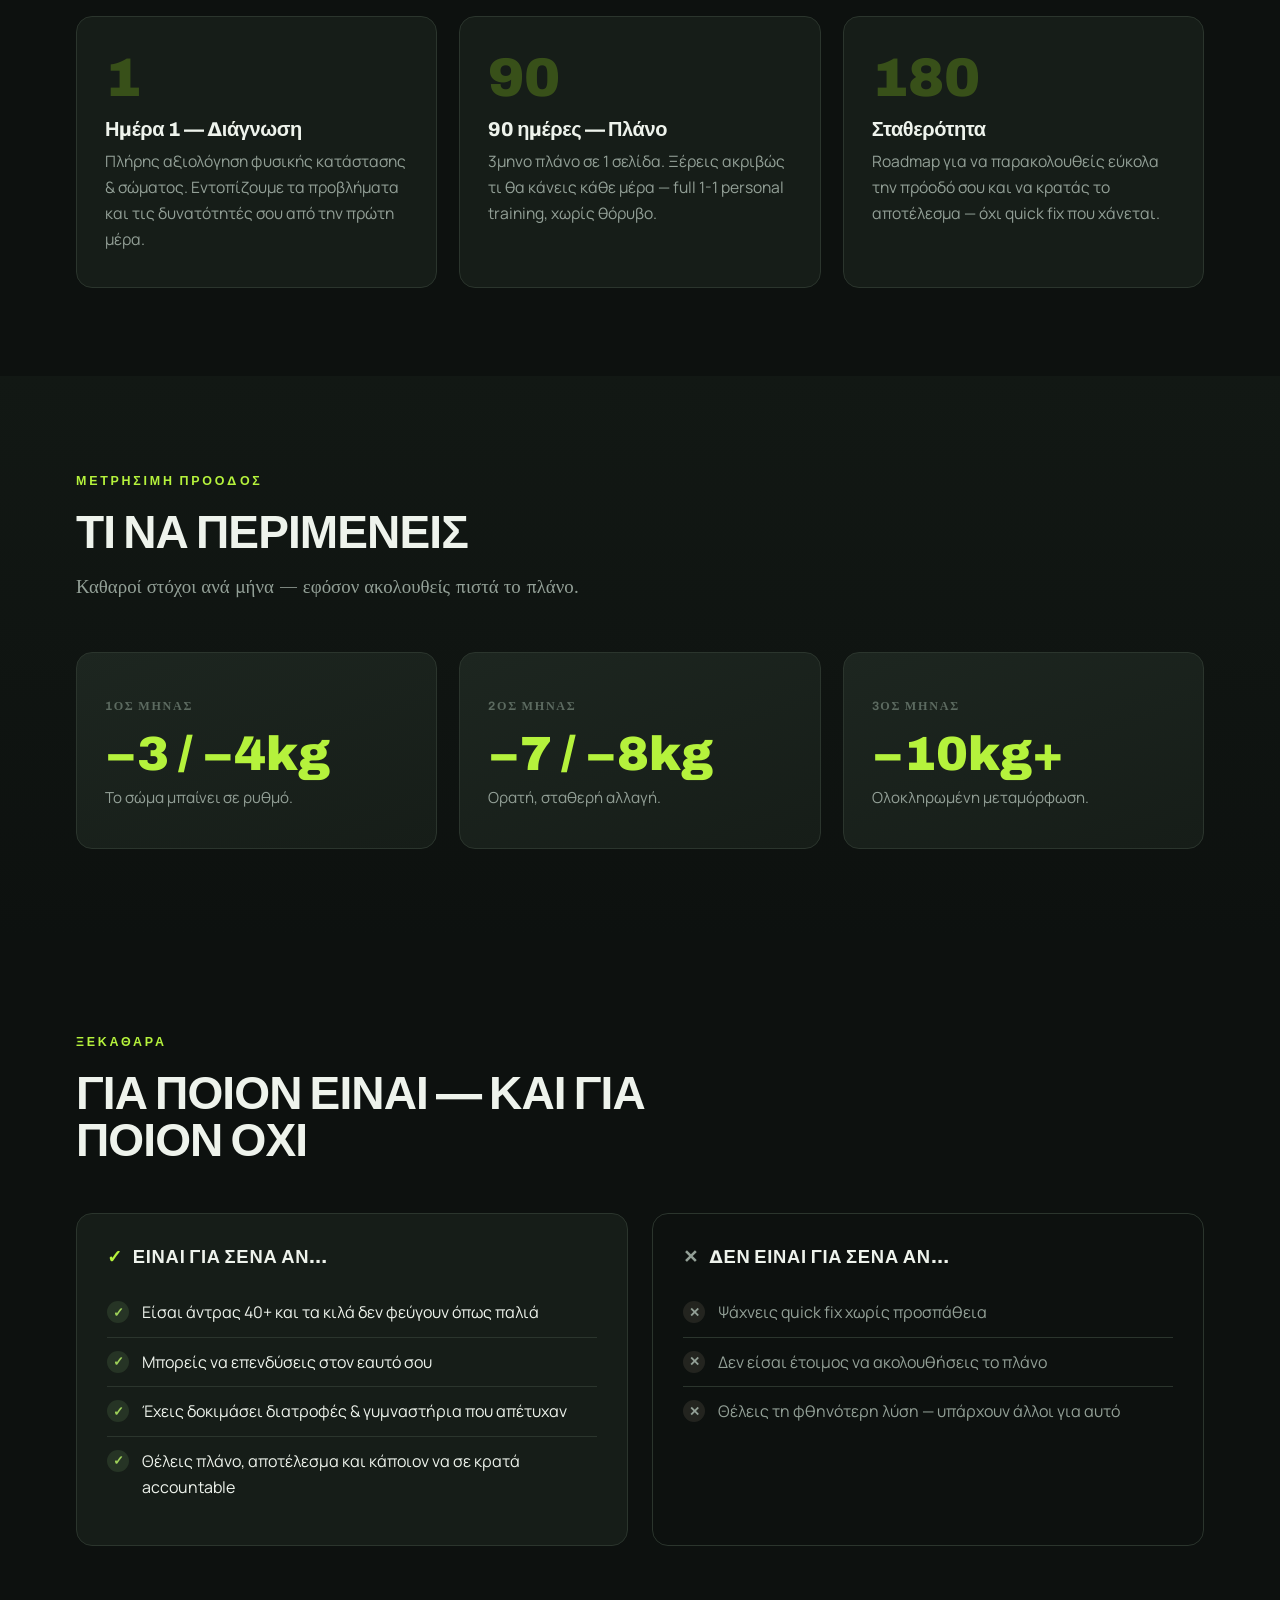
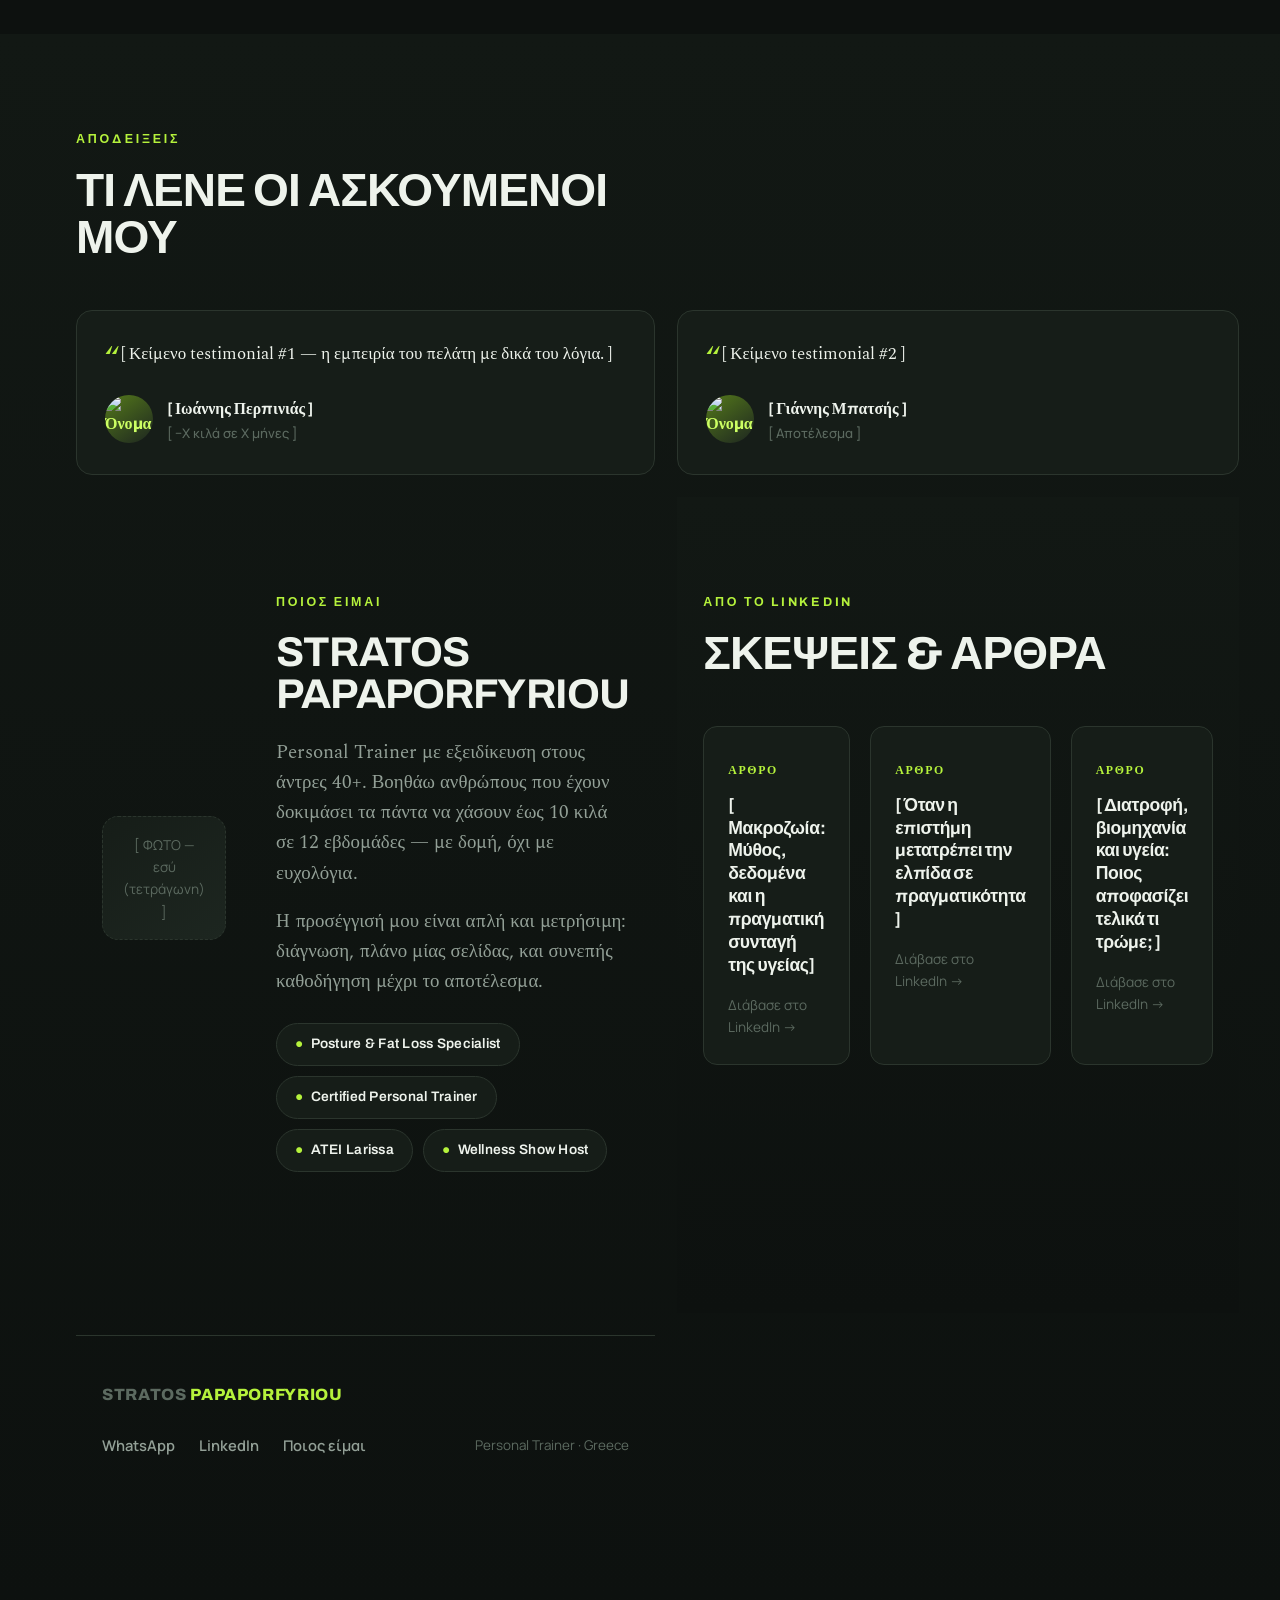
==== commit 904f1039: "Update home.html" ====
--- a/home.html
+++ b/home.html
@@ -386,8 +386,8 @@
         <p class="quote">[ Κείμενο testimonial #1 — η εμπειρία του πελάτη με δικά του λόγια. ]</p>
         <div class="person">
           <!-- ΦΩΤΟ: <img class="avatar" src="pelatis1.jpg" alt=""> · αλλιώς μένουν τα αρχικά -->
-          <div class="avatar">ΧΧ</div>
-          <div><b>[ Όνομα Πελάτη ]</b><span>[ −Χ κιλά σε Χ μήνες ]</span></div>
+          <img class="avatar" src="artoffitness/images/client-01.jpg" alt="Όνομα Πελάτη">
+          <div><b>[ Ιωάννης Περπινιάς ]</b><span>[ −Χ κιλά σε Χ μήνες ]</span></div>
         </div>
       </div>
 
@@ -395,8 +395,8 @@
       <div class="tst reveal">
         <p class="quote">[ Κείμενο testimonial #2 ]</p>
         <div class="person">
-          <div class="avatar">ΧΧ</div>
-          <div><b>[ Όνομα Πελάτη ]</b><span>[ Αποτέλεσμα ]</span></div>
+          <img class="avatar" src="artoffitness/images/client-02.jpg" alt="Όνομα Πελάτη">
+          <div><b>[ Γιάννης Μπατσής ]</b><span>[ Αποτέλεσμα ]</span></div>
         </div>
       </div>
 
@@ -404,50 +404,12 @@
       <div class="tst reveal">
         <p class="quote">[ Κείμενο testimonial #3 ]</p>
         <div class="person">
-          <div class="avatar">ΧΧ</div>
-          <div><b>[ Όνομα Πελάτη ]</b><span>[ Αποτέλεσμα ]</span></div>
+          <img class="avatar" src="artoffitness/images/client-03.jpg" alt="Όνομα Πελάτη">
+          <div><b>[ Παναγιώτης Μαρκαντωνάτος ]</b><span>[ Αποτέλεσμα ]</span></div>
         </div>
       </div>
 
-      <!-- TESTIMONIAL 4 -->
-      <div class="tst reveal">
-        <p class="quote">[ Κείμενο testimonial #4 ]</p>
-        <div class="person">
-          <div class="avatar">ΧΧ</div>
-          <div><b>[ Όνομα Πελάτη ]</b><span>[ Αποτέλεσμα ]</span></div>
-        </div>
-      </div>
-
-      <!-- TESTIMONIAL 5 -->
-      <div class="tst reveal">
-        <p class="quote">[ Κείμενο testimonial #5 ]</p>
-        <div class="person">
-          <div class="avatar">ΧΧ</div>
-          <div><b>[ Όνομα Πελάτη ]</b><span>[ Αποτέλεσμα ]</span></div>
-        </div>
-      </div>
-
-      <!-- TESTIMONIAL 6 -->
-      <div class="tst reveal">
-        <p class="quote">[ Κείμενο testimonial #6 ]</p>
-        <div class="person">
-          <div class="avatar">ΧΧ</div>
-          <div><b>[ Όνομα Πελάτη ]</b><span>[ Αποτέλεσμα ]</span></div>
-        </div>
-      </div>
-
-      <!-- TESTIMONIAL 7 — (διέγραψε αυτό το block αν έχεις μόνο 6) -->
-      <div class="tst reveal">
-        <p class="quote">[ Κείμενο testimonial #7 ]</p>
-        <div class="person">
-          <div class="avatar">ΧΧ</div>
-          <div><b>[ Όνομα Πελάτη ]</b><span>[ Αποτέλεσμα ]</span></div>
-        </div>
-      </div>
-
-    </div>
-  </div>
-</section>
+      
 
 <!-- ===================== ABOUT ===================== -->
 <section id="about">
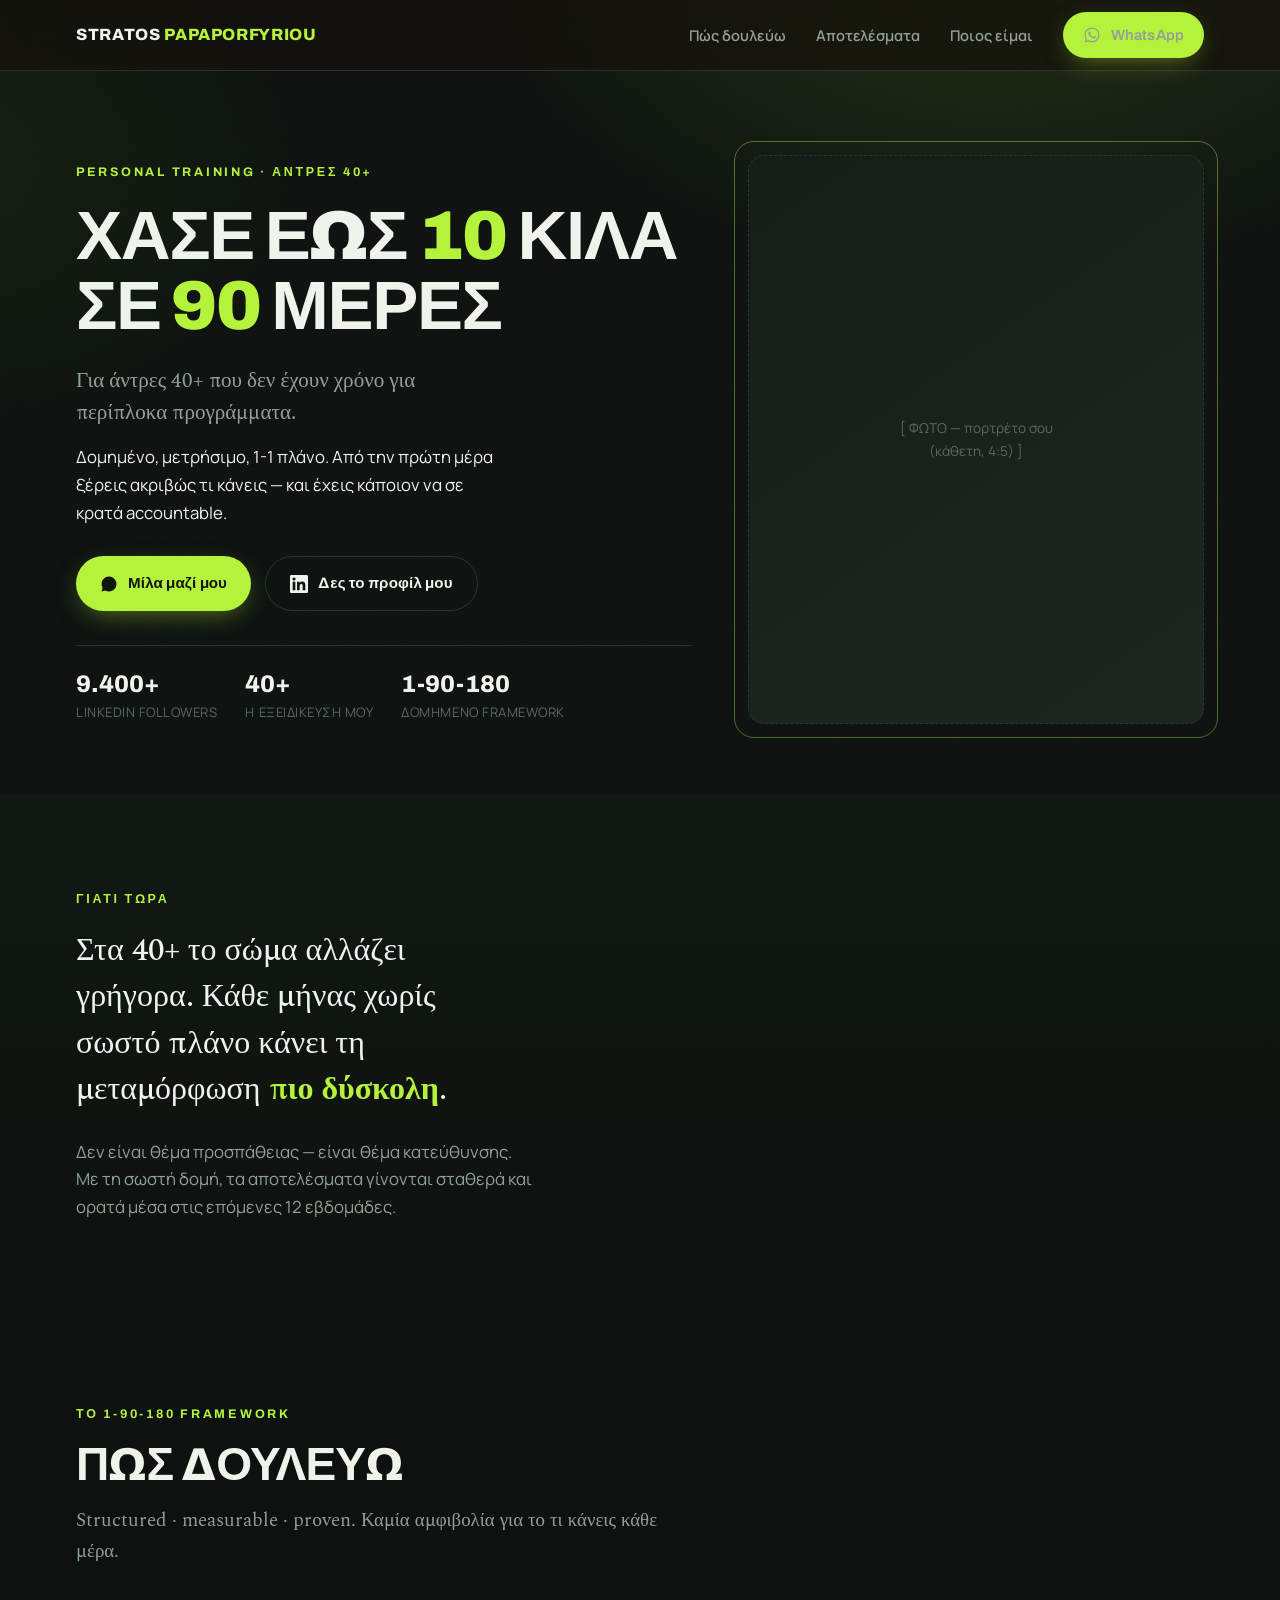
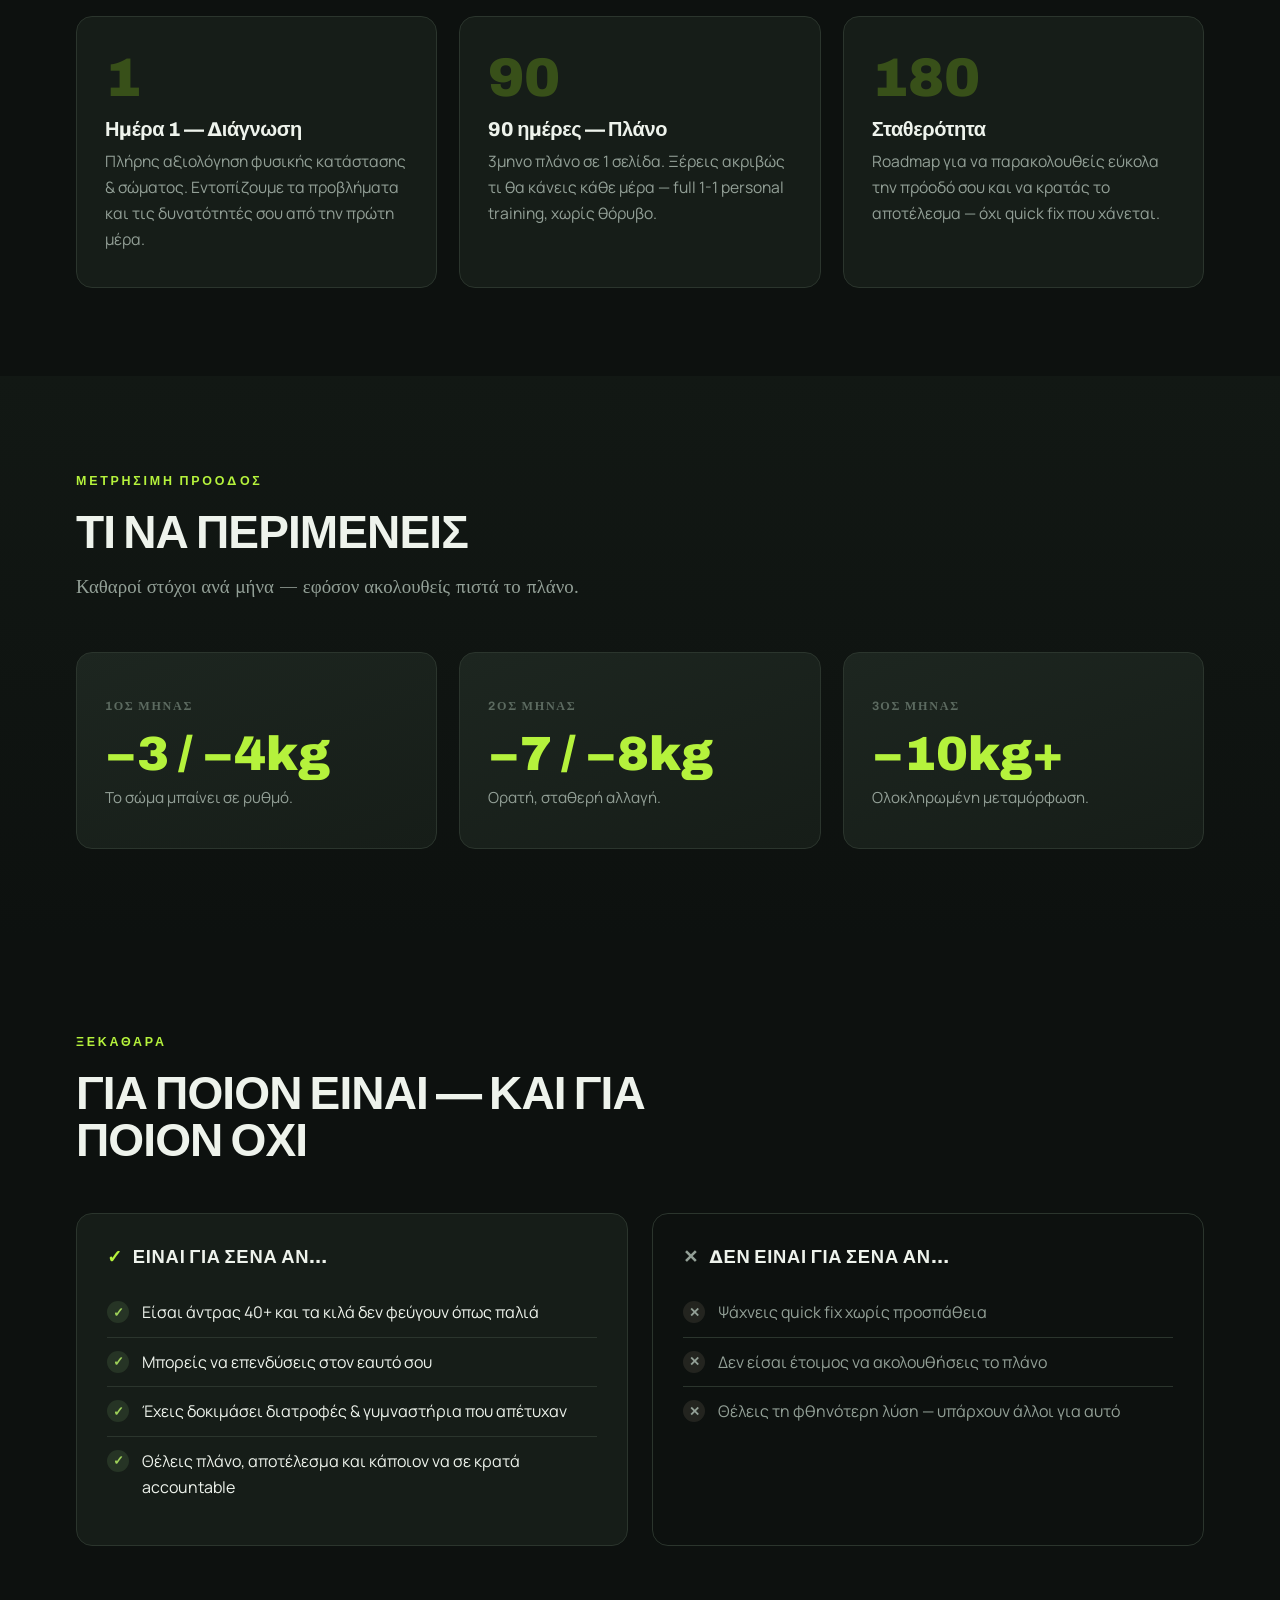
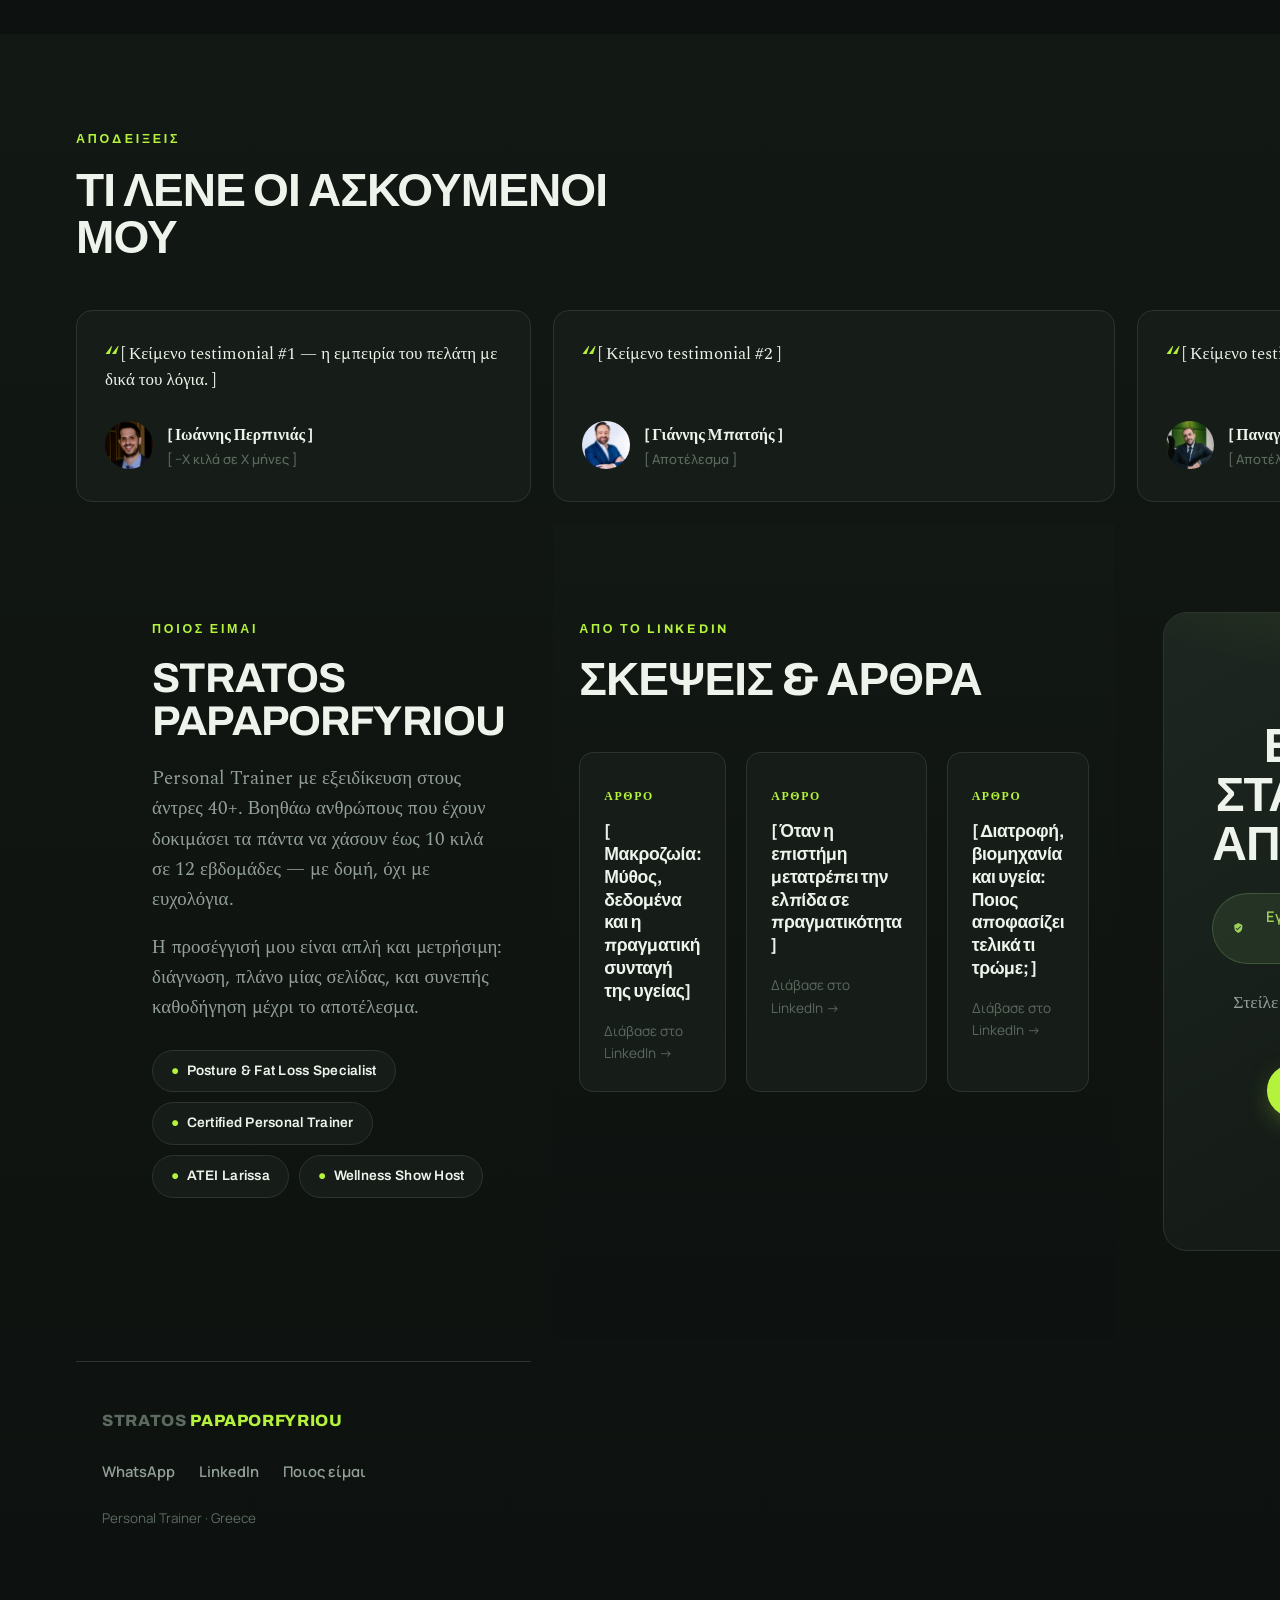
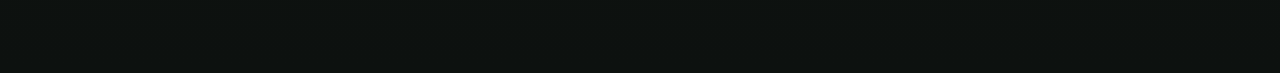
==== commit 9f7288ed: "Update home.html" ====
--- a/home.html
+++ b/home.html
@@ -386,7 +386,7 @@
         <p class="quote">[ Κείμενο testimonial #1 — η εμπειρία του πελάτη με δικά του λόγια. ]</p>
         <div class="person">
           <!-- ΦΩΤΟ: <img class="avatar" src="pelatis1.jpg" alt=""> · αλλιώς μένουν τα αρχικά -->
-          <img class="avatar" src="artoffitness/images/client-01.jpg" alt="Όνομα Πελάτη">
+          <img class="avatar" src="images/client-01.jpg" alt="Όνομα Πελάτη">
           <div><b>[ Ιωάννης Περπινιάς ]</b><span>[ −Χ κιλά σε Χ μήνες ]</span></div>
         </div>
       </div>
@@ -395,7 +395,7 @@
       <div class="tst reveal">
         <p class="quote">[ Κείμενο testimonial #2 ]</p>
         <div class="person">
-          <img class="avatar" src="artoffitness/images/client-02.jpg" alt="Όνομα Πελάτη">
+          <img class="avatar" src="images/client-02.jpg" alt="Όνομα Πελάτη">
           <div><b>[ Γιάννης Μπατσής ]</b><span>[ Αποτέλεσμα ]</span></div>
         </div>
       </div>
@@ -404,7 +404,7 @@
       <div class="tst reveal">
         <p class="quote">[ Κείμενο testimonial #3 ]</p>
         <div class="person">
-          <img class="avatar" src="artoffitness/images/client-03.jpg" alt="Όνομα Πελάτη">
+          <img class="avatar" src="images/client-03.jpg" alt="Όνομα Πελάτη">
           <div><b>[ Παναγιώτης Μαρκαντωνάτος ]</b><span>[ Αποτέλεσμα ]</span></div>
         </div>
       </div>
@@ -416,7 +416,7 @@
   <div class="wrap about about-grid">
     <div class="reveal">
       <!-- ΦΩΤΟ: <img class="about-photo" src="stratos-about.jpg" alt="Stratos Papaporfyriou"> -->
-      <div class="photo" style="aspect-ratio:1/1">[ ΦΩΤΟ — εσύ<br>(τετράγωνη) ]</div>
+      <img class="about-photo" src="images/stratos.jpg" alt="Stratos Papaporfyriou">
     </div>
     <div class="reveal">
       <span class="eyebrow">Ποιος είμαι</span>
